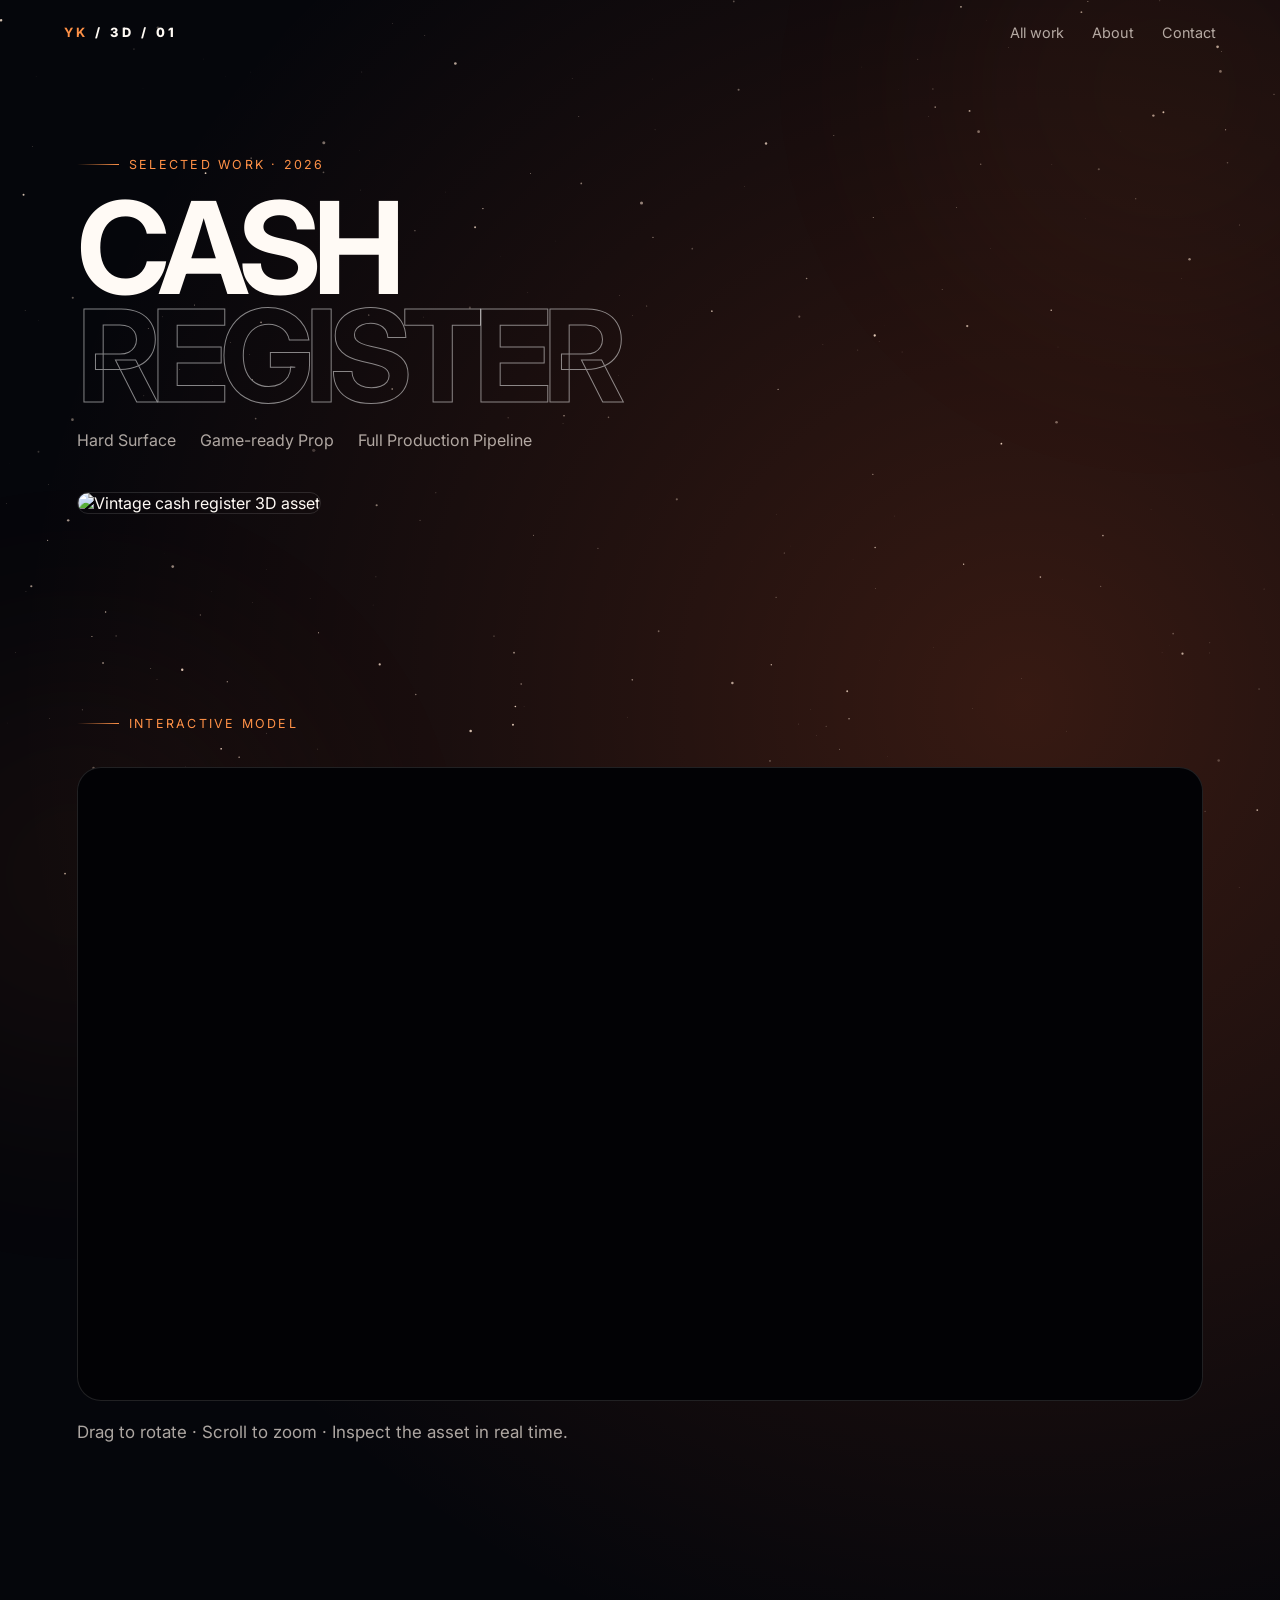
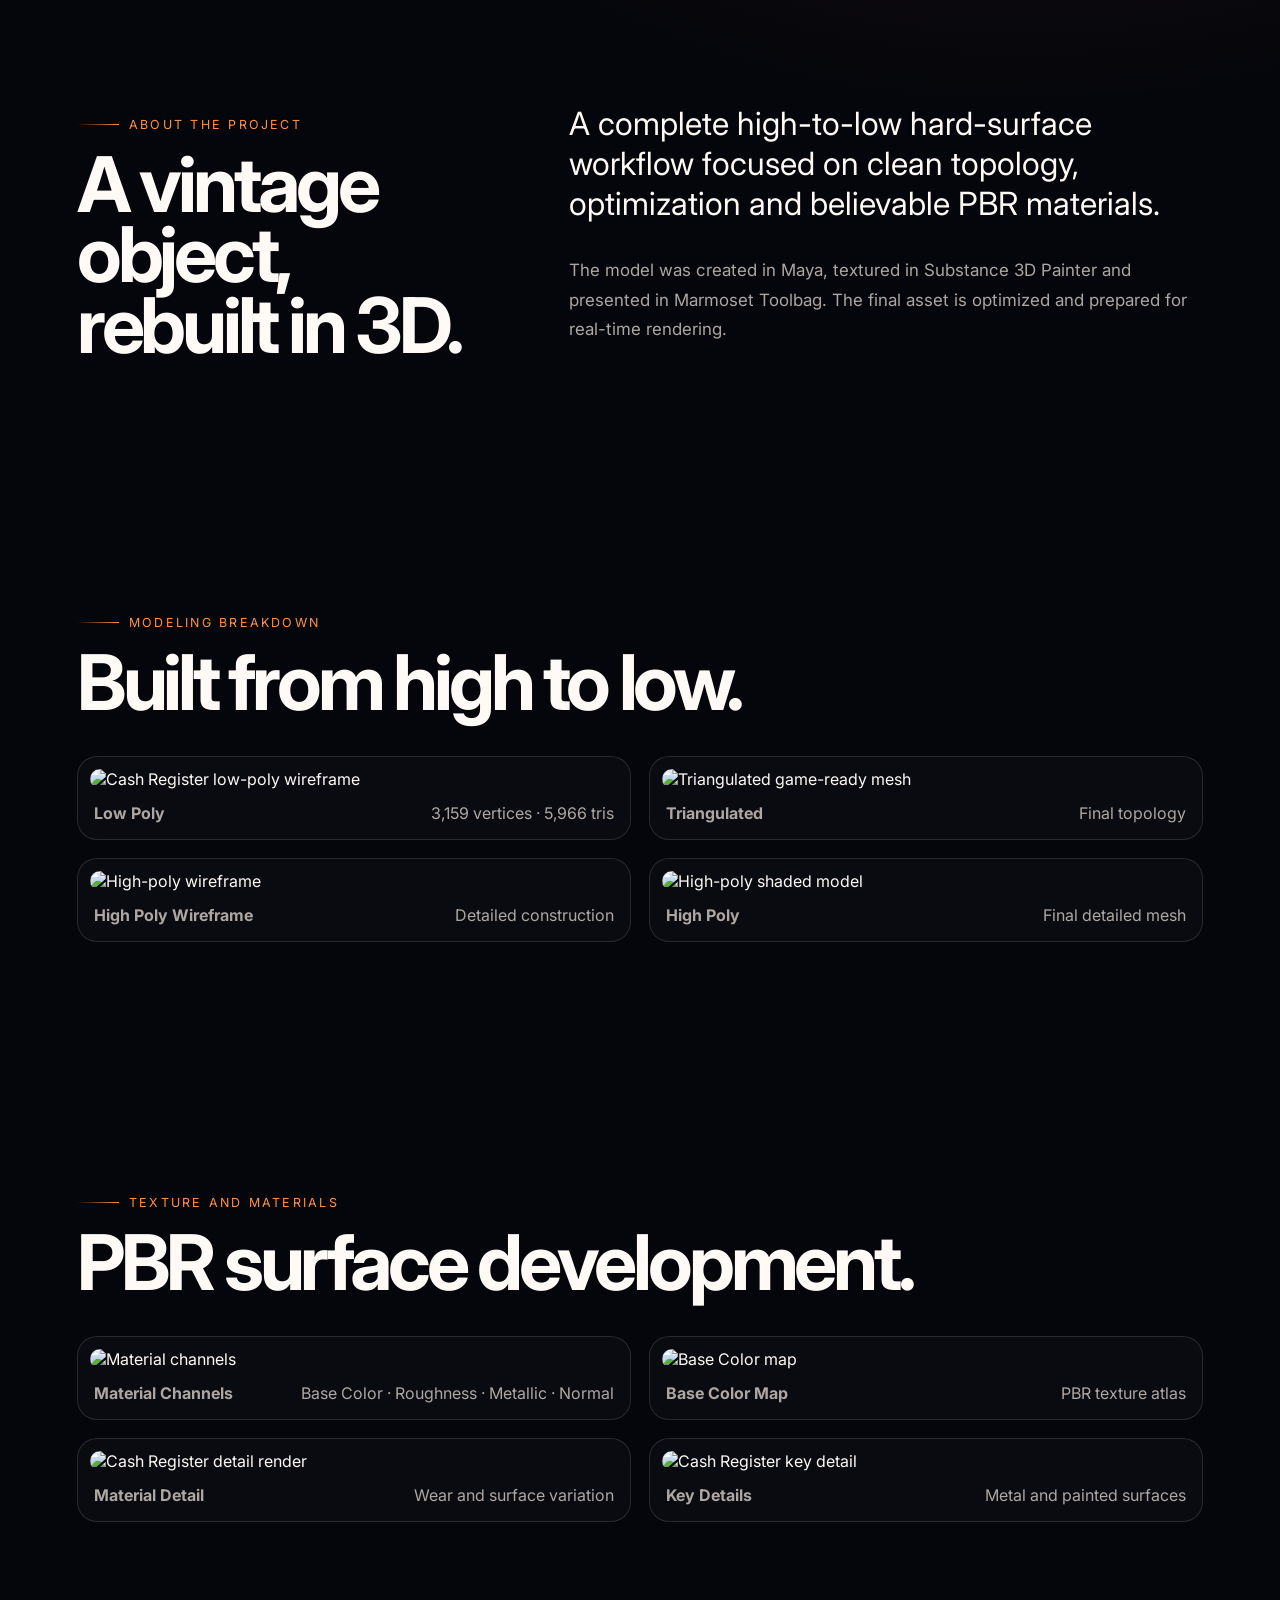
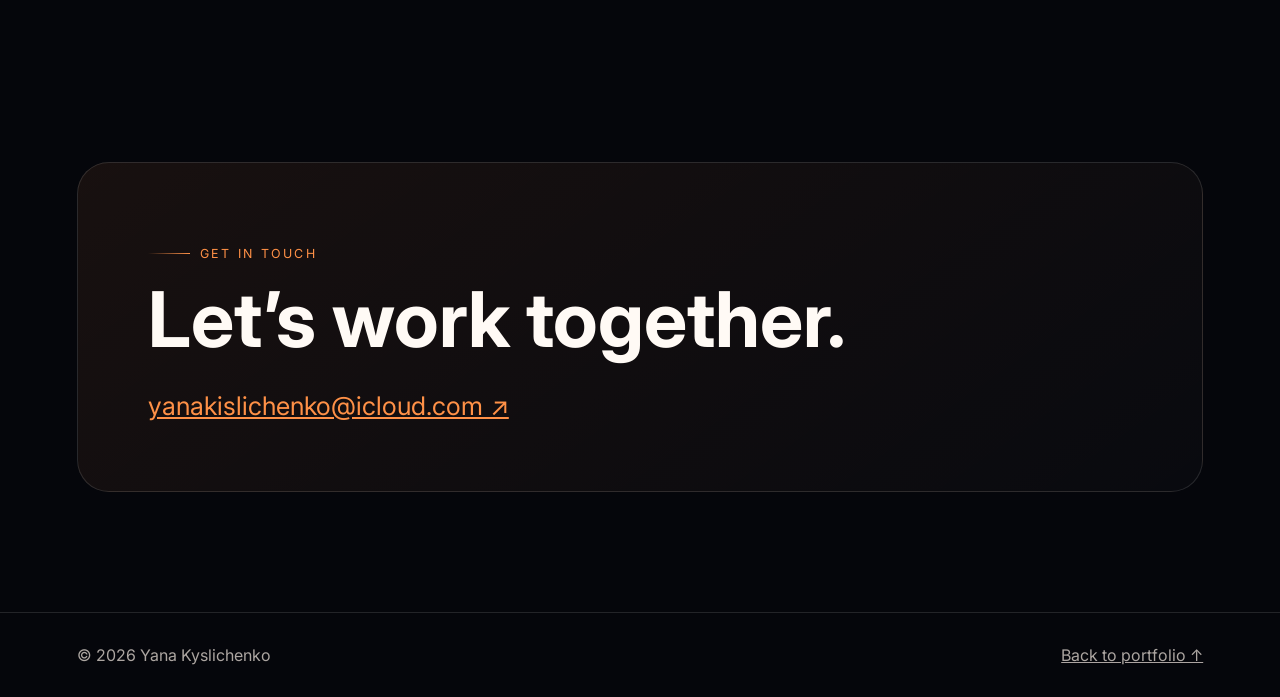
==== project-cash-register.html @ a38cb11b "Add Cash Register project page" ====
<!doctype html><html lang="en"><head><meta charset="UTF-8"><meta name="viewport" content="width=device-width,initial-scale=1"><meta name="description" content="Cash Register — a game-ready hard surface asset by Yana Kyslichenko."><title>Cash Register — Yana Kyslichenko</title><link rel="preconnect" href="https://fonts.googleapis.com"><link rel="preconnect" href="https://fonts.gstatic.com" crossorigin><link href="https://fonts.googleapis.com/css2?family=Inter:wght@400;500;600;700&display=swap" rel="stylesheet"><link rel="stylesheet" href="css/style.css"></head><body><canvas class="stars"></canvas><div class="smoke one"></div><div class="smoke two"></div><header class="site-header"><a class="brand" href="index.html"><b>YK</b> / 3D / 01</a><nav class="nav" aria-label="Project navigation"><a href="index.html#projects">All work</a><a href="index.html#about">About</a><a href="index.html#contact">Contact</a></nav><button class="menu" type="button" aria-label="Open menu" aria-expanded="false">Menu</button></header><main><section class="case-hero"><p class="eyebrow reveal">Selected work · 2026</p><h1 class="reveal">Cash <span>Register</span></h1><div class="facts reveal"><span>Hard Surface</span><span>Game-ready Prop</span><span>Full Production Pipeline</span></div><img class="case-image reveal" src="https://ykyana.github.io/YKyana-portfolio/images/cash-register.webp" width="1600" height="900" alt="Vintage cash register 3D asset"></section><section class="section"><div class="section-inner"><p class="eyebrow reveal">Interactive model</p><div class="viewer-frame reveal"><iframe src="https://ykyana.github.io/YKyana-portfolio/models/cash-register/cash-register.html" title="Interactive Cash Register 3D model" loading="lazy" allow="fullscreen" allowfullscreen></iframe></div><p class="section-copy reveal">Drag to rotate · Scroll to zoom · Inspect the asset in real time.</p></div></section><section class="section"><div class="section-inner about-grid"><div class="section-heading reveal"><p class="eyebrow">About the project</p><h2>A vintage object,<br>rebuilt in 3D.</h2></div><div class="reveal"><p class="about-lead">A complete high-to-low hard-surface workflow focused on clean topology, optimization and believable PBR materials.</p><p class="section-copy">The model was created in Maya, textured in Substance 3D Painter and presented in Marmoset Toolbag. The final asset is optimized and prepared for real-time rendering.</p></div></div></section><section class="section"><div class="section-inner"><div class="section-heading reveal"><p class="eyebrow">Modeling breakdown</p><h2>Built from high to low.</h2></div><div class="gallery"><figure class="reveal"><img src="https://ykyana.github.io/YKyana-portfolio/images/cash-register-low-poly.webp" alt="Cash Register low-poly wireframe"><figcaption><strong>Low Poly</strong><span>3,159 vertices · 5,966 tris</span></figcaption></figure><figure class="reveal"><img src="https://ykyana.github.io/YKyana-portfolio/images/cash-register-triangulated.webp" alt="Triangulated game-ready mesh"><figcaption><strong>Triangulated</strong><span>Final topology</span></figcaption></figure><figure class="reveal"><img src="https://ykyana.github.io/YKyana-portfolio/images/cash-register-high-poly-wireframe.webp" alt="High-poly wireframe"><figcaption><strong>High Poly Wireframe</strong><span>Detailed construction</span></figcaption></figure><figure class="reveal"><img src="https://ykyana.github.io/YKyana-portfolio/images/cash-register-high-poly.webp" alt="High-poly shaded model"><figcaption><strong>High Poly</strong><span>Final detailed mesh</span></figcaption></figure></div></div></section><section class="section"><div class="section-inner"><div class="section-heading reveal"><p class="eyebrow">Texture and materials</p><h2>PBR surface development.</h2></div><div class="gallery"><figure class="reveal"><img src="https://ykyana.github.io/YKyana-portfolio/images/cash-register-material-channels.webp" alt="Material channels"><figcaption><strong>Material Channels</strong><span>Base Color · Roughness · Metallic · Normal</span></figcaption></figure><figure class="reveal"><img src="https://ykyana.github.io/YKyana-portfolio/images/cash-register-base-color-map.webp" alt="Base Color map"><figcaption><strong>Base Color Map</strong><span>PBR texture atlas</span></figcaption></figure><figure class="reveal"><img src="https://ykyana.github.io/YKyana-portfolio/images/IMG_0531.webp" alt="Cash Register detail render"><figcaption><strong>Material Detail</strong><span>Wear and surface variation</span></figcaption></figure><figure class="reveal"><img src="https://ykyana.github.io/YKyana-portfolio/images/cash-register-detail-keys.webp" alt="Cash Register key detail"><figcaption><strong>Key Details</strong><span>Metal and painted surfaces</span></figcaption></figure></div></div></section><section class="section" id="contact"><div class="section-inner contact-box reveal"><p class="eyebrow">Get in touch</p><h2>Let’s work together.</h2><a class="email" href="mailto:yanakislichenko@icloud.com">yanakislichenko@icloud.com ↗</a></div></section></main><footer class="footer"><span>© 2026 Yana Kyslichenko</span><a href="index.html">Back to portfolio ↑</a></footer><script src="js/script.js"></script></body></html>
---- css/style.css ----
:root{--bg:#05060b;--panel:rgba(14,13,18,.76);--text:#fffaf5;--muted:rgba(255,244,236,.67);--line:rgba(255,255,255,.12);--orange:#ff9147;--orange2:#ff5f32;--max:1240px}*{box-sizing:border-box}html{scroll-behavior:smooth}body{margin:0;overflow-x:hidden;background:radial-gradient(circle at 80% 18%,rgba(255,104,48,.2),transparent 30%),#05060b;color:var(--text);font-family:Inter,system-ui,-apple-system,"Segoe UI",sans-serif}a{color:inherit}.stars{position:fixed;inset:0;z-index:-4;width:100%;height:100%}.smoke{position:fixed;z-index:-3;width:58vw;height:58vw;border-radius:50%;filter:blur(90px);opacity:.18;pointer-events:none;background:radial-gradient(circle,rgba(255,119,55,.42),transparent 68%);animation:drift 18s ease-in-out infinite alternate}.smoke.one{right:-20vw;top:-22vw}.smoke.two{left:-23vw;bottom:-27vw;animation-duration:25s}@keyframes drift{to{transform:translate(8%,6%) scale(1.14) rotate(15deg)}}.site-header{position:fixed;inset:0 0 auto;z-index:30;display:flex;align-items:center;justify-content:space-between;padding:24px clamp(22px,5vw,72px);border-bottom:1px solid transparent;transition:.3s}.site-header.scrolled{background:rgba(5,6,11,.75);backdrop-filter:blur(20px);border-color:var(--line)}.brand{font-weight:800;letter-spacing:.27em;font-size:.8rem;text-decoration:none}.brand b{color:var(--orange)}.nav{display:flex;gap:28px}.nav a{text-decoration:none;color:var(--muted);font-size:.9rem}.nav a:hover{color:var(--orange)}.menu{display:none;border:1px solid var(--line);border-radius:999px;background:transparent;color:var(--text);padding:10px 14px}.hero{min-height:100vh;display:grid;grid-template-columns:1fr 1.05fr;align-items:center;gap:28px;padding:128px clamp(24px,6vw,92px) 72px}.eyebrow{display:flex;align-items:center;gap:10px;color:var(--orange);font-size:.78rem;letter-spacing:.18em;text-transform:uppercase}.eyebrow:before{content:"";width:42px;height:1px;background:linear-gradient(90deg,transparent,var(--orange))}h1{margin:22px 0 20px;font-size:clamp(3.5rem,8.3vw,8.9rem);line-height:.84;letter-spacing:-.07em;text-transform:uppercase}h1 span{display:block;color:transparent;-webkit-text-stroke:1px rgba(255,255,255,.5)}.hero p,.section-copy{max-width:620px;color:var(--muted);font-size:1.06rem;line-height:1.75}.actions{display:flex;gap:14px;flex-wrap:wrap;margin-top:34px}.button{display:inline-flex;align-items:center;gap:9px;min-height:52px;padding:0 22px;border:1px solid var(--line);border-radius:999px;text-decoration:none;background:rgba(255,255,255,.035);transition:.25s}.button:hover{transform:translateY(-3px);border-color:rgba(255,145,71,.7)}.button.primary{color:#1a0c05;border:0;font-weight:700;background:linear-gradient(135deg,#ffd0ab,var(--orange));box-shadow:0 0 35px rgba(255,95,50,.2)}.earth-stage{position:relative;min-height:620px}.earth-image{position:absolute;inset:4% -10% 0 -4%;background-image:linear-gradient(90deg,#05060b 0%,transparent 24%),url('https://assets.science.nasa.gov/dynamicimage/assets/science/esd/climate/2023/12/ImageWall5_1920x1200-89.jpg?crop=faces%2Cfocalpoint&fit=clip&h=1200&w=1920');background-size:cover;background-position:center;border-radius:50%;filter:saturate(.85) contrast(1.15) brightness(.8);box-shadow:0 0 80px rgba(255,105,48,.22);animation:earthFloat 8s ease-in-out infinite}.earth-image:after{content:"";position:absolute;inset:0;border-radius:50%;box-shadow:inset -90px 0 110px rgba(0,0,0,.58),inset 15px 0 35px rgba(255,174,112,.18)}@keyframes earthFloat{50%{transform:translateY(15px) scale(1.015)}}.orbit{position:absolute;left:52%;top:54%;width:88%;aspect-ratio:1;border:1px solid rgba(255,145,71,.22);border-radius:50%;transform:translate(-50%,-50%) rotateX(72deg);animation:spin 20s linear infinite}@keyframes spin{to{transform:translate(-50%,-50%) rotateX(72deg) rotateZ(360deg)}}.hud{position:absolute;right:2%;bottom:8%;padding:18px 20px;width:220px;border:1px solid var(--line);border-radius:18px;background:rgba(16,12,14,.7);backdrop-filter:blur(18px)}.hud small{color:var(--orange);text-transform:uppercase;letter-spacing:.14em}.hud strong{display:block;margin-top:8px;font-size:1.35rem}.meter{height:4px;margin-top:14px;background:rgba(255,255,255,.08);border-radius:99px;overflow:hidden}.meter span{display:block;width:78%;height:100%;background:linear-gradient(90deg,var(--orange),#8ed0ff)}.section{padding:120px clamp(24px,6vw,92px)}.section-inner{max-width:var(--max);margin:auto}.section-heading h2{margin:18px 0 0;font-size:clamp(2.7rem,6vw,6.5rem);line-height:.92;letter-spacing:-.055em}.about-grid{display:grid;grid-template-columns:.8fr 1.2fr;gap:70px;align-items:start}.about-lead{font-size:clamp(1.5rem,2.5vw,2.5rem);line-height:1.25;margin-top:0}.capabilities{display:grid;grid-template-columns:repeat(2,1fr);gap:22px;margin-top:36px}.capability{padding:24px;border:1px solid var(--line);border-radius:20px;background:rgba(255,255,255,.025)}.capability h3{margin:0 0 12px}.capability ul{list-style:none;padding:0;margin:0;color:var(--muted);line-height:1.85}.project-card{display:grid;grid-template-columns:1.2fr .8fr;gap:30px;margin-top:46px;padding:18px;border:1px solid var(--line);border-radius:28px;background:rgba(255,255,255,.025);text-decoration:none;transition:.3s}.project-card:hover{transform:translateY(-8px);border-color:rgba(255,145,71,.5)}.project-card img{width:100%;height:100%;min-height:360px;object-fit:cover;border-radius:20px}.project-info{padding:28px 20px;display:flex;flex-direction:column;justify-content:center}.project-info h3{font-size:clamp(2rem,4vw,4rem);margin:12px 0}.meta{color:var(--muted);line-height:1.8}.contact-box{padding:clamp(30px,6vw,70px);border:1px solid var(--line);border-radius:32px;background:linear-gradient(145deg,rgba(255,145,71,.08),rgba(255,255,255,.02))}.contact-box h2{font-size:clamp(2.6rem,6vw,6rem);margin:10px 0 24px}.email{font-size:clamp(1.1rem,2vw,2rem);color:var(--orange)}.socials{display:flex;gap:22px;margin-top:28px}.footer{display:flex;justify-content:space-between;gap:20px;padding:32px clamp(24px,6vw,92px);border-top:1px solid var(--line);color:var(--muted)}.reveal{opacity:0;transform:translateY(35px);transition:.8s cubic-bezier(.2,.7,.2,1)}.reveal.visible{opacity:1;transform:none}.case-hero{padding:145px clamp(24px,6vw,92px) 70px}.case-hero h1{font-size:clamp(4rem,10vw,10rem)}.case-image{width:100%;max-height:720px;object-fit:cover;border-radius:28px;margin-top:42px;border:1px solid var(--line)}.facts{display:flex;gap:24px;flex-wrap:wrap;color:var(--muted)}.viewer-frame{margin-top:36px;aspect-ratio:16/9;border:1px solid var(--line);border-radius:24px;overflow:hidden;background:#020205}.viewer-frame iframe{width:100%;height:100%;border:0}.gallery{display:grid;grid-template-columns:repeat(2,1fr);gap:18px;margin-top:38px}.gallery figure{margin:0;padding:12px;border:1px solid var(--line);border-radius:20px;background:rgba(255,255,255,.025)}.gallery img{width:100%;display:block;border-radius:14px}.gallery figcaption{display:flex;justify-content:space-between;gap:16px;padding:14px 4px 4px;color:var(--muted)}@media(max-width:900px){.nav{display:none}.menu{display:block}.nav.open{display:flex;position:absolute;top:76px;right:20px;flex-direction:column;padding:20px;border:1px solid var(--line);border-radius:18px;background:#0b0b10}.hero{grid-template-columns:1fr;padding-top:120px}.earth-stage{min-height:480px}.about-grid,.project-card{grid-template-columns:1fr}.capabilities,.gallery{grid-template-columns:1fr}.project-card img{min-height:260px}.footer{flex-direction:column}.hud{right:0}}@media(prefers-reduced-motion:reduce){*{animation-duration:.001ms!important;animation-iteration-count:1!important;scroll-behavior:auto!important}}
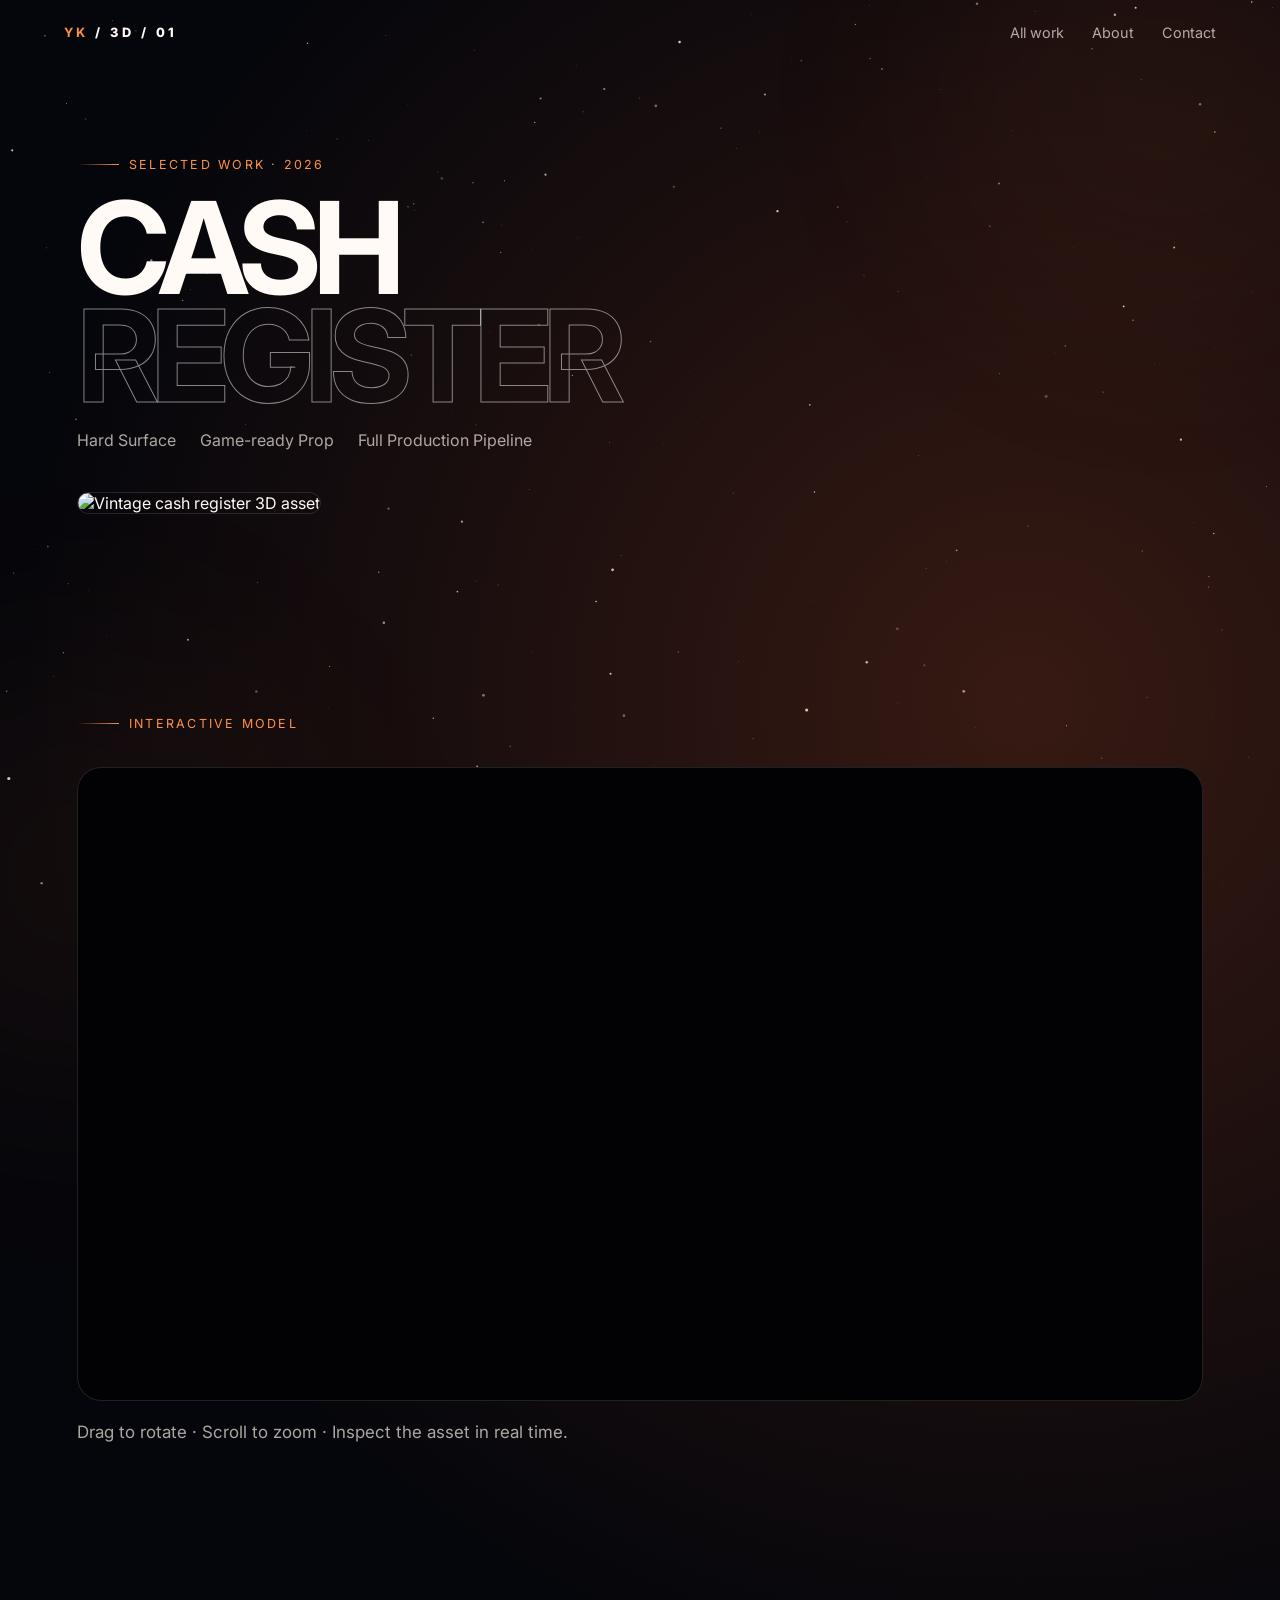
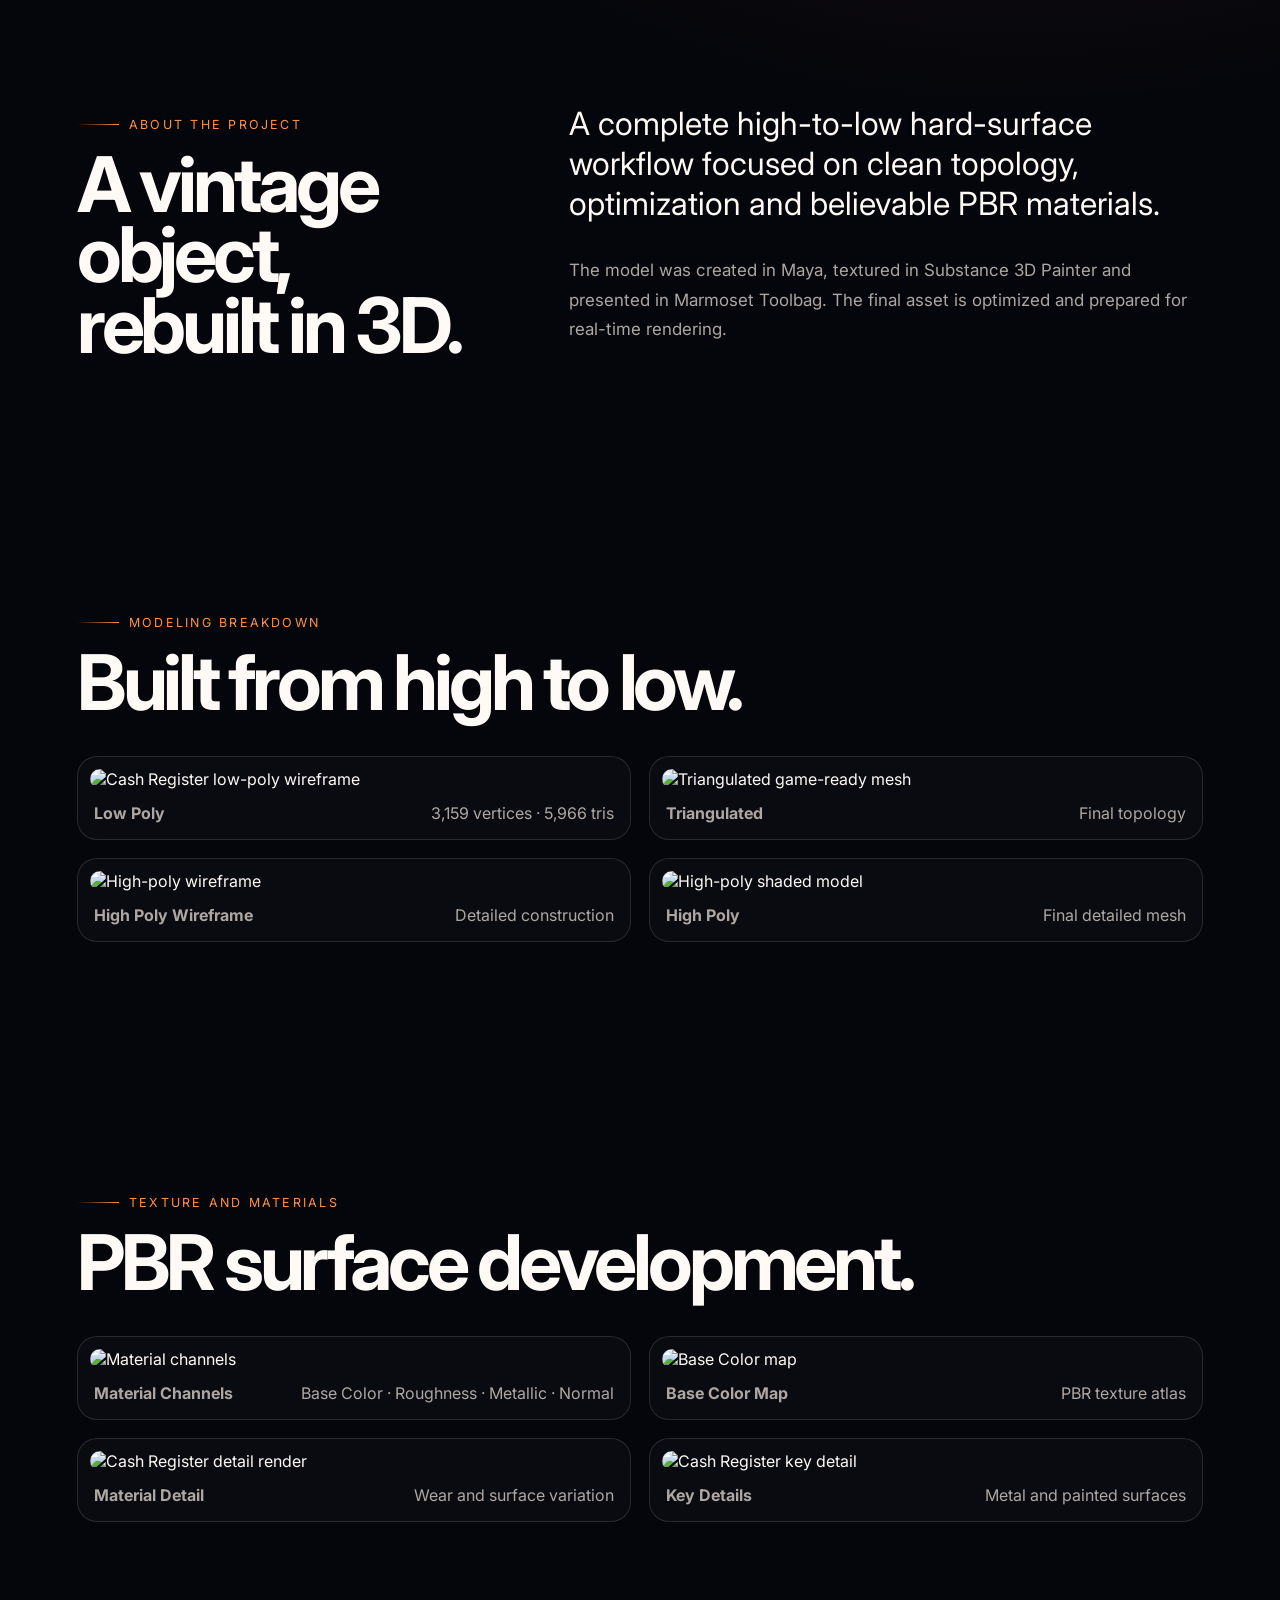
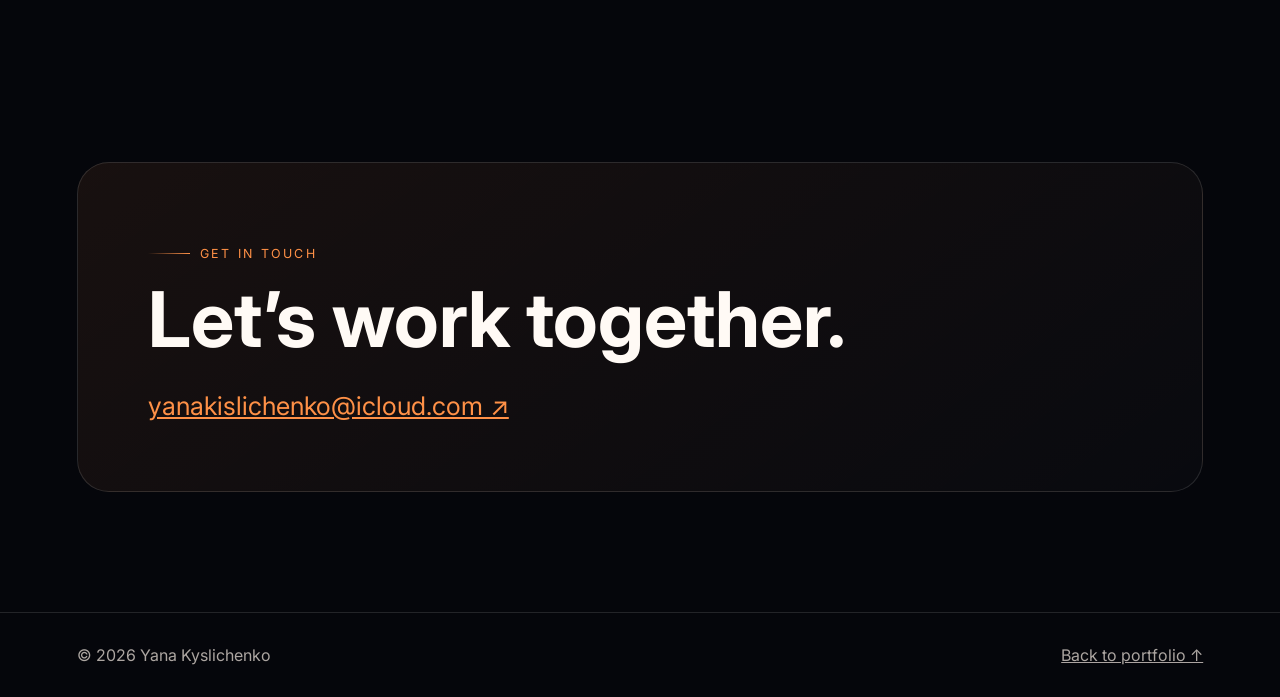
==== commit 4044965f: "Fix Cash Register title styling" ====
--- a/project-cash-register.html
+++ b/project-cash-register.html
@@ -1 +1 @@
-<!doctype html><html lang="en"><head><meta charset="UTF-8"><meta name="viewport" content="width=device-width,initial-scale=1"><meta name="description" content="Cash Register — a game-ready hard surface asset by Yana Kyslichenko."><title>Cash Register — Yana Kyslichenko</title><link rel="preconnect" href="https://fonts.googleapis.com"><link rel="preconnect" href="https://fonts.gstatic.com" crossorigin><link href="https://fonts.googleapis.com/css2?family=Inter:wght@400;500;600;700&display=swap" rel="stylesheet"><link rel="stylesheet" href="css/style.css"></head><body><canvas class="stars"></canvas><div class="smoke one"></div><div class="smoke two"></div><header class="site-header"><a class="brand" href="index.html"><b>YK</b> / 3D / 01</a><nav class="nav" aria-label="Project navigation"><a href="index.html#projects">All work</a><a href="index.html#about">About</a><a href="index.html#contact">Contact</a></nav><button class="menu" type="button" aria-label="Open menu" aria-expanded="false">Menu</button></header><main><section class="case-hero"><p class="eyebrow reveal">Selected work · 2026</p><h1 class="reveal">Cash <span>Register</span></h1><div class="facts reveal"><span>Hard Surface</span><span>Game-ready Prop</span><span>Full Production Pipeline</span></div><img class="case-image reveal" src="https://ykyana.github.io/YKyana-portfolio/images/cash-register.webp" width="1600" height="900" alt="Vintage cash register 3D asset"></section><section class="section"><div class="section-inner"><p class="eyebrow reveal">Interactive model</p><div class="viewer-frame reveal"><iframe src="https://ykyana.github.io/YKyana-portfolio/models/cash-register/cash-register.html" title="Interactive Cash Register 3D model" loading="lazy" allow="fullscreen" allowfullscreen></iframe></div><p class="section-copy reveal">Drag to rotate · Scroll to zoom · Inspect the asset in real time.</p></div></section><section class="section"><div class="section-inner about-grid"><div class="section-heading reveal"><p class="eyebrow">About the project</p><h2>A vintage object,<br>rebuilt in 3D.</h2></div><div class="reveal"><p class="about-lead">A complete high-to-low hard-surface workflow focused on clean topology, optimization and believable PBR materials.</p><p class="section-copy">The model was created in Maya, textured in Substance 3D Painter and presented in Marmoset Toolbag. The final asset is optimized and prepared for real-time rendering.</p></div></div></section><section class="section"><div class="section-inner"><div class="section-heading reveal"><p class="eyebrow">Modeling breakdown</p><h2>Built from high to low.</h2></div><div class="gallery"><figure class="reveal"><img src="https://ykyana.github.io/YKyana-portfolio/images/cash-register-low-poly.webp" alt="Cash Register low-poly wireframe"><figcaption><strong>Low Poly</strong><span>3,159 vertices · 5,966 tris</span></figcaption></figure><figure class="reveal"><img src="https://ykyana.github.io/YKyana-portfolio/images/cash-register-triangulated.webp" alt="Triangulated game-ready mesh"><figcaption><strong>Triangulated</strong><span>Final topology</span></figcaption></figure><figure class="reveal"><img src="https://ykyana.github.io/YKyana-portfolio/images/cash-register-high-poly-wireframe.webp" alt="High-poly wireframe"><figcaption><strong>High Poly Wireframe</strong><span>Detailed construction</span></figcaption></figure><figure class="reveal"><img src="https://ykyana.github.io/YKyana-portfolio/images/cash-register-high-poly.webp" alt="High-poly shaded model"><figcaption><strong>High Poly</strong><span>Final detailed mesh</span></figcaption></figure></div></div></section><section class="section"><div class="section-inner"><div class="section-heading reveal"><p class="eyebrow">Texture and materials</p><h2>PBR surface development.</h2></div><div class="gallery"><figure class="reveal"><img src="https://ykyana.github.io/YKyana-portfolio/images/cash-register-material-channels.webp" alt="Material channels"><figcaption><strong>Material Channels</strong><span>Base Color · Roughness · Metallic · Normal</span></figcaption></figure><figure class="reveal"><img src="https://ykyana.github.io/YKyana-portfolio/images/cash-register-base-color-map.webp" alt="Base Color map"><figcaption><strong>Base Color Map</strong><span>PBR texture atlas</span></figcaption></figure><figure class="reveal"><img src="https://ykyana.github.io/YKyana-portfolio/images/IMG_0531.webp" alt="Cash Register detail render"><figcaption><strong>Material Detail</strong><span>Wear and surface variation</span></figcaption></figure><figure class="reveal"><img src="https://ykyana.github.io/YKyana-portfolio/images/cash-register-detail-keys.webp" alt="Cash Register key detail"><figcaption><strong>Key Details</strong><span>Metal and painted surfaces</span></figcaption></figure></div></div></section><section class="section" id="contact"><div class="section-inner contact-box reveal"><p class="eyebrow">Get in touch</p><h2>Let’s work together.</h2><a class="email" href="mailto:yanakislichenko@icloud.com">yanakislichenko@icloud.com ↗</a></div></section></main><footer class="footer"><span>© 2026 Yana Kyslichenko</span><a href="index.html">Back to portfolio ↑</a></footer><script src="js/script.js"></script></body></html>+<!doctype html><html lang="en"><head><meta charset="UTF-8"><meta name="viewport" content="width=device-width,initial-scale=1"><meta name="description" content="Cash Register — a game-ready hard surface asset by Yana Kyslichenko."><title>Cash Register — Yana Kyslichenko</title><link rel="preconnect" href="https://fonts.googleapis.com"><link rel="preconnect" href="https://fonts.gstatic.com" crossorigin><link href="https://fonts.googleapis.com/css2?family=Inter:wght@400;500;600;700;800&display=swap" rel="stylesheet"><link rel="stylesheet" href="css/style.css"><link rel="stylesheet" href="css/project-title-fix.css"></head><body><canvas class="stars"></canvas><div class="smoke one"></div><div class="smoke two"></div><header class="site-header"><a class="brand" href="index.html"><b>YK</b> / 3D / 01</a><nav class="nav" aria-label="Project navigation"><a href="index.html#projects">All work</a><a href="index.html#about">About</a><a href="index.html#contact">Contact</a></nav><button class="menu" type="button" aria-label="Open menu" aria-expanded="false">Menu</button></header><main><section class="case-hero"><p class="eyebrow reveal">Selected work · 2026</p><h1 class="reveal">Cash <span>Register</span></h1><div class="facts reveal"><span>Hard Surface</span><span>Game-ready Prop</span><span>Full Production Pipeline</span></div><img class="case-image reveal" src="https://ykyana.github.io/YKyana-portfolio/images/cash-register.webp" width="1600" height="900" alt="Vintage cash register 3D asset"></section><section class="section"><div class="section-inner"><p class="eyebrow reveal">Interactive model</p><div class="viewer-frame reveal"><iframe src="https://ykyana.github.io/YKyana-portfolio/models/cash-register/cash-register.html" title="Interactive Cash Register 3D model" loading="lazy" allow="fullscreen" allowfullscreen></iframe></div><p class="section-copy reveal">Drag to rotate · Scroll to zoom · Inspect the asset in real time.</p></div></section><section class="section"><div class="section-inner about-grid"><div class="section-heading reveal"><p class="eyebrow">About the project</p><h2>A vintage object,<br>rebuilt in 3D.</h2></div><div class="reveal"><p class="about-lead">A complete high-to-low hard-surface workflow focused on clean topology, optimization and believable PBR materials.</p><p class="section-copy">The model was created in Maya, textured in Substance 3D Painter and presented in Marmoset Toolbag. The final asset is optimized and prepared for real-time rendering.</p></div></div></section><section class="section"><div class="section-inner"><div class="section-heading reveal"><p class="eyebrow">Modeling breakdown</p><h2>Built from high to low.</h2></div><div class="gallery"><figure class="reveal"><img src="https://ykyana.github.io/YKyana-portfolio/images/cash-register-low-poly.webp" alt="Cash Register low-poly wireframe"><figcaption><strong>Low Poly</strong><span>3,159 vertices · 5,966 tris</span></figcaption></figure><figure class="reveal"><img src="https://ykyana.github.io/YKyana-portfolio/images/cash-register-triangulated.webp" alt="Triangulated game-ready mesh"><figcaption><strong>Triangulated</strong><span>Final topology</span></figcaption></figure><figure class="reveal"><img src="https://ykyana.github.io/YKyana-portfolio/images/cash-register-high-poly-wireframe.webp" alt="High-poly wireframe"><figcaption><strong>High Poly Wireframe</strong><span>Detailed construction</span></figcaption></figure><figure class="reveal"><img src="https://ykyana.github.io/YKyana-portfolio/images/cash-register-high-poly.webp" alt="High-poly shaded model"><figcaption><strong>High Poly</strong><span>Final detailed mesh</span></figcaption></figure></div></div></section><section class="section"><div class="section-inner"><div class="section-heading reveal"><p class="eyebrow">Texture and materials</p><h2>PBR surface development.</h2></div><div class="gallery"><figure class="reveal"><img src="https://ykyana.github.io/YKyana-portfolio/images/cash-register-material-channels.webp" alt="Material channels"><figcaption><strong>Material Channels</strong><span>Base Color · Roughness · Metallic · Normal</span></figcaption></figure><figure class="reveal"><img src="https://ykyana.github.io/YKyana-portfolio/images/cash-register-base-color-map.webp" alt="Base Color map"><figcaption><strong>Base Color Map</strong><span>PBR texture atlas</span></figcaption></figure><figure class="reveal"><img src="https://ykyana.github.io/YKyana-portfolio/images/IMG_0531.webp" alt="Cash Register detail render"><figcaption><strong>Material Detail</strong><span>Wear and surface variation</span></figcaption></figure><figure class="reveal"><img src="https://ykyana.github.io/YKyana-portfolio/images/cash-register-detail-keys.webp" alt="Cash Register key detail"><figcaption><strong>Key Details</strong><span>Metal and painted surfaces</span></figcaption></figure></div></div></section><section class="section" id="contact"><div class="section-inner contact-box reveal"><p class="eyebrow">Get in touch</p><h2>Let’s work together.</h2><a class="email" href="mailto:yanakislichenko@icloud.com">yanakislichenko@icloud.com ↗</a></div></section></main><footer class="footer"><span>© 2026 Yana Kyslichenko</span><a href="index.html">Back to portfolio ↑</a></footer><script src="js/script.js"></script></body></html>
--- a/css/style.css
+++ b/css/style.css
@@ -1 +1,42 @@
-:root{--bg:#05060b;--panel:rgba(14,13,18,.76);--text:#fffaf5;--muted:rgba(255,244,236,.67);--line:rgba(255,255,255,.12);--orange:#ff9147;--orange2:#ff5f32;--max:1240px}*{box-sizing:border-box}html{scroll-behavior:smooth}body{margin:0;overflow-x:hidden;background:radial-gradient(circle at 80% 18%,rgba(255,104,48,.2),transparent 30%),#05060b;color:var(--text);font-family:Inter,system-ui,-apple-system,"Segoe UI",sans-serif}a{color:inherit}.stars{position:fixed;inset:0;z-index:-4;width:100%;height:100%}.smoke{position:fixed;z-index:-3;width:58vw;height:58vw;border-radius:50%;filter:blur(90px);opacity:.18;pointer-events:none;background:radial-gradient(circle,rgba(255,119,55,.42),transparent 68%);animation:drift 18s ease-in-out infinite alternate}.smoke.one{right:-20vw;top:-22vw}.smoke.two{left:-23vw;bottom:-27vw;animation-duration:25s}@keyframes drift{to{transform:translate(8%,6%) scale(1.14) rotate(15deg)}}.site-header{position:fixed;inset:0 0 auto;z-index:30;display:flex;align-items:center;justify-content:space-between;padding:24px clamp(22px,5vw,72px);border-bottom:1px solid transparent;transition:.3s}.site-header.scrolled{background:rgba(5,6,11,.75);backdrop-filter:blur(20px);border-color:var(--line)}.brand{font-weight:800;letter-spacing:.27em;font-size:.8rem;text-decoration:none}.brand b{color:var(--orange)}.nav{display:flex;gap:28px}.nav a{text-decoration:none;color:var(--muted);font-size:.9rem}.nav a:hover{color:var(--orange)}.menu{display:none;border:1px solid var(--line);border-radius:999px;background:transparent;color:var(--text);padding:10px 14px}.hero{min-height:100vh;display:grid;grid-template-columns:1fr 1.05fr;align-items:center;gap:28px;padding:128px clamp(24px,6vw,92px) 72px}.eyebrow{display:flex;align-items:center;gap:10px;color:var(--orange);font-size:.78rem;letter-spacing:.18em;text-transform:uppercase}.eyebrow:before{content:"";width:42px;height:1px;background:linear-gradient(90deg,transparent,var(--orange))}h1{margin:22px 0 20px;font-size:clamp(3.5rem,8.3vw,8.9rem);line-height:.84;letter-spacing:-.07em;text-transform:uppercase}h1 span{display:block;color:transparent;-webkit-text-stroke:1px rgba(255,255,255,.5)}.hero p,.section-copy{max-width:620px;color:var(--muted);font-size:1.06rem;line-height:1.75}.actions{display:flex;gap:14px;flex-wrap:wrap;margin-top:34px}.button{display:inline-flex;align-items:center;gap:9px;min-height:52px;padding:0 22px;border:1px solid var(--line);border-radius:999px;text-decoration:none;background:rgba(255,255,255,.035);transition:.25s}.button:hover{transform:translateY(-3px);border-color:rgba(255,145,71,.7)}.button.primary{color:#1a0c05;border:0;font-weight:700;background:linear-gradient(135deg,#ffd0ab,var(--orange));box-shadow:0 0 35px rgba(255,95,50,.2)}.earth-stage{position:relative;min-height:620px}.earth-image{position:absolute;inset:4% -10% 0 -4%;background-image:linear-gradient(90deg,#05060b 0%,transparent 24%),url('https://assets.science.nasa.gov/dynamicimage/assets/science/esd/climate/2023/12/ImageWall5_1920x1200-89.jpg?crop=faces%2Cfocalpoint&fit=clip&h=1200&w=1920');background-size:cover;background-position:center;border-radius:50%;filter:saturate(.85) contrast(1.15) brightness(.8);box-shadow:0 0 80px rgba(255,105,48,.22);animation:earthFloat 8s ease-in-out infinite}.earth-image:after{content:"";position:absolute;inset:0;border-radius:50%;box-shadow:inset -90px 0 110px rgba(0,0,0,.58),inset 15px 0 35px rgba(255,174,112,.18)}@keyframes earthFloat{50%{transform:translateY(15px) scale(1.015)}}.orbit{position:absolute;left:52%;top:54%;width:88%;aspect-ratio:1;border:1px solid rgba(255,145,71,.22);border-radius:50%;transform:translate(-50%,-50%) rotateX(72deg);animation:spin 20s linear infinite}@keyframes spin{to{transform:translate(-50%,-50%) rotateX(72deg) rotateZ(360deg)}}.hud{position:absolute;right:2%;bottom:8%;padding:18px 20px;width:220px;border:1px solid var(--line);border-radius:18px;background:rgba(16,12,14,.7);backdrop-filter:blur(18px)}.hud small{color:var(--orange);text-transform:uppercase;letter-spacing:.14em}.hud strong{display:block;margin-top:8px;font-size:1.35rem}.meter{height:4px;margin-top:14px;background:rgba(255,255,255,.08);border-radius:99px;overflow:hidden}.meter span{display:block;width:78%;height:100%;background:linear-gradient(90deg,var(--orange),#8ed0ff)}.section{padding:120px clamp(24px,6vw,92px)}.section-inner{max-width:var(--max);margin:auto}.section-heading h2{margin:18px 0 0;font-size:clamp(2.7rem,6vw,6.5rem);line-height:.92;letter-spacing:-.055em}.about-grid{display:grid;grid-template-columns:.8fr 1.2fr;gap:70px;align-items:start}.about-lead{font-size:clamp(1.5rem,2.5vw,2.5rem);line-height:1.25;margin-top:0}.capabilities{display:grid;grid-template-columns:repeat(2,1fr);gap:22px;margin-top:36px}.capability{padding:24px;border:1px solid var(--line);border-radius:20px;background:rgba(255,255,255,.025)}.capability h3{margin:0 0 12px}.capability ul{list-style:none;padding:0;margin:0;color:var(--muted);line-height:1.85}.project-card{display:grid;grid-template-columns:1.2fr .8fr;gap:30px;margin-top:46px;padding:18px;border:1px solid var(--line);border-radius:28px;background:rgba(255,255,255,.025);text-decoration:none;transition:.3s}.project-card:hover{transform:translateY(-8px);border-color:rgba(255,145,71,.5)}.project-card img{width:100%;height:100%;min-height:360px;object-fit:cover;border-radius:20px}.project-info{padding:28px 20px;display:flex;flex-direction:column;justify-content:center}.project-info h3{font-size:clamp(2rem,4vw,4rem);margin:12px 0}.meta{color:var(--muted);line-height:1.8}.contact-box{padding:clamp(30px,6vw,70px);border:1px solid var(--line);border-radius:32px;background:linear-gradient(145deg,rgba(255,145,71,.08),rgba(255,255,255,.02))}.contact-box h2{font-size:clamp(2.6rem,6vw,6rem);margin:10px 0 24px}.email{font-size:clamp(1.1rem,2vw,2rem);color:var(--orange)}.socials{display:flex;gap:22px;margin-top:28px}.footer{display:flex;justify-content:space-between;gap:20px;padding:32px clamp(24px,6vw,92px);border-top:1px solid var(--line);color:var(--muted)}.reveal{opacity:0;transform:translateY(35px);transition:.8s cubic-bezier(.2,.7,.2,1)}.reveal.visible{opacity:1;transform:none}.case-hero{padding:145px clamp(24px,6vw,92px) 70px}.case-hero h1{font-size:clamp(4rem,10vw,10rem)}.case-image{width:100%;max-height:720px;object-fit:cover;border-radius:28px;margin-top:42px;border:1px solid var(--line)}.facts{display:flex;gap:24px;flex-wrap:wrap;color:var(--muted)}.viewer-frame{margin-top:36px;aspect-ratio:16/9;border:1px solid var(--line);border-radius:24px;overflow:hidden;background:#020205}.viewer-frame iframe{width:100%;height:100%;border:0}.gallery{display:grid;grid-template-columns:repeat(2,1fr);gap:18px;margin-top:38px}.gallery figure{margin:0;padding:12px;border:1px solid var(--line);border-radius:20px;background:rgba(255,255,255,.025)}.gallery img{width:100%;display:block;border-radius:14px}.gallery figcaption{display:flex;justify-content:space-between;gap:16px;padding:14px 4px 4px;color:var(--muted)}@media(max-width:900px){.nav{display:none}.menu{display:block}.nav.open{display:flex;position:absolute;top:76px;right:20px;flex-direction:column;padding:20px;border:1px solid var(--line);border-radius:18px;background:#0b0b10}.hero{grid-template-columns:1fr;padding-top:120px}.earth-stage{min-height:480px}.about-grid,.project-card{grid-template-columns:1fr}.capabilities,.gallery{grid-template-columns:1fr}.project-card img{min-height:260px}.footer{flex-direction:column}.hud{right:0}}@media(prefers-reduced-motion:reduce){*{animation-duration:.001ms!important;animation-iteration-count:1!important;scroll-behavior:auto!important}}+:root {
+  --bg:#05060b; --panel:rgba(14,13,18,.76); --text:#fffaf5;
+  --muted:rgba(255,244,236,.67); --line:rgba(255,255,255,.12);
+  --orange:#ff9147; --orange2:#ff5f32; --max:1240px;
+}
+*{box-sizing:border-box} html{scroll-behavior:smooth}
+body{margin:0;overflow-x:hidden;background:radial-gradient(circle at 80% 18%,rgba(255,104,48,.2),transparent 30%),#05060b;color:var(--text);font-family:Inter,system-ui,-apple-system,"Segoe UI",sans-serif}
+a{color:inherit} .stars{position:fixed;inset:0;z-index:-4;width:100%;height:100%}
+.smoke{position:fixed;z-index:-3;width:58vw;height:58vw;border-radius:50%;filter:blur(90px);opacity:.18;pointer-events:none;background:radial-gradient(circle,rgba(255,119,55,.42),transparent 68%);animation:drift 18s ease-in-out infinite alternate}
+.smoke.one{right:-20vw;top:-22vw} .smoke.two{left:-23vw;bottom:-27vw;animation-duration:25s} @keyframes drift{to{transform:translate(8%,6%) scale(1.14) rotate(15deg)}}
+.site-header{position:fixed;inset:0 0 auto;z-index:30;display:flex;align-items:center;justify-content:space-between;padding:24px clamp(22px,5vw,72px);border-bottom:1px solid transparent;transition:.3s}
+.site-header.scrolled{background:rgba(5,6,11,.75);backdrop-filter:blur(20px);border-color:var(--line)}
+.brand{font-weight:800;letter-spacing:.27em;font-size:.8rem;text-decoration:none} .brand b{color:var(--orange)}
+.nav{display:flex;gap:28px} .nav a{text-decoration:none;color:var(--muted);font-size:.9rem} .nav a:hover{color:var(--orange)}
+.menu{display:none;border:1px solid var(--line);border-radius:999px;background:transparent;color:var(--text);padding:10px 14px}
+.hero{min-height:100vh;display:grid;grid-template-columns:1fr 1.05fr;align-items:center;gap:28px;padding:128px clamp(24px,6vw,92px) 72px}
+.eyebrow{display:flex;align-items:center;gap:10px;color:var(--orange);font-size:.78rem;letter-spacing:.18em;text-transform:uppercase}
+.eyebrow:before{content:"";width:42px;height:1px;background:linear-gradient(90deg,transparent,var(--orange))}
+h1{margin:22px 0 20px;font-size:clamp(3.5rem,8.3vw,8.9rem);line-height:.84;letter-spacing:-.07em;text-transform:uppercase}
+h1 span{display:block;color:transparent;-webkit-text-stroke:1px rgba(255,255,255,.5)}
+.hero p,.section-copy{max-width:620px;color:var(--muted);font-size:1.06rem;line-height:1.75}
+.actions{display:flex;gap:14px;flex-wrap:wrap;margin-top:34px} .button{display:inline-flex;align-items:center;gap:9px;min-height:52px;padding:0 22px;border:1px solid var(--line);border-radius:999px;text-decoration:none;background:rgba(255,255,255,.035);transition:.25s}
+.button:hover{transform:translateY(-3px);border-color:rgba(255,145,71,.7)} .button.primary{color:#1a0c05;border:0;font-weight:700;background:linear-gradient(135deg,#ffd0ab,var(--orange));box-shadow:0 0 35px rgba(255,95,50,.2)}
+.earth-stage{position:relative;min-height:620px;overflow:visible}
+.earth-image{position:absolute;inset:2% -9% 0 -5%;background-image:linear-gradient(90deg,#05060b 0%,transparent 18%),url("[data-uri]");background-size:cover;background-position:center;border-radius:50%;filter:saturate(.95) contrast(1.08) brightness(.92);box-shadow:0 0 90px rgba(255,105,48,.24);animation:earthFloat 8s ease-in-out infinite}
+.earth-image:after{content:"";position:absolute;inset:0;border-radius:50%;box-shadow:inset -70px 0 110px rgba(0,0,0,.45),inset 22px 0 38px rgba(255,174,112,.2)}
+@keyframes earthFloat{50%{transform:translateY(14px) scale(1.01)}}
+.orbit{position:absolute;left:52%;top:54%;width:88%;aspect-ratio:1;border:1px solid rgba(255,145,71,.22);border-radius:50%;transform:translate(-50%,-50%) rotateX(72deg);animation:spin 20s linear infinite} @keyframes spin{to{transform:translate(-50%,-50%) rotateX(72deg) rotateZ(360deg)}}
+.hud{position:absolute;right:2%;bottom:8%;padding:18px 20px;width:220px;border:1px solid var(--line);border-radius:18px;background:rgba(16,12,14,.72);backdrop-filter:blur(18px)}
+.hud small{color:var(--orange);text-transform:uppercase;letter-spacing:.14em} .hud strong{display:block;margin-top:8px;font-size:1.35rem} .meter{height:4px;margin-top:14px;background:rgba(255,255,255,.08);border-radius:99px;overflow:hidden} .meter span{display:block;width:78%;height:100%;background:linear-gradient(90deg,var(--orange),#8ed0ff)}
+.section{padding:120px clamp(24px,6vw,92px)} .section-inner{max-width:var(--max);margin:auto} .section-heading h2{margin:18px 0 0;font-size:clamp(2.7rem,6vw,6.5rem);line-height:.92;letter-spacing:-.055em}
+.about-grid{display:grid;grid-template-columns:.8fr 1.2fr;gap:70px;align-items:start} .about-lead{font-size:clamp(1.5rem,2.5vw,2.5rem);line-height:1.25;margin-top:0}
+.capabilities{display:grid;grid-template-columns:repeat(2,1fr);gap:22px;margin-top:36px} .capability{padding:24px;border:1px solid var(--line);border-radius:20px;background:rgba(255,255,255,.025)} .capability h3{margin:0 0 12px} .capability ul{list-style:none;padding:0;margin:0;color:var(--muted);line-height:1.85}
+.project-card{display:grid;grid-template-columns:1.2fr .8fr;gap:30px;margin-top:46px;padding:18px;border:1px solid var(--line);border-radius:28px;background:rgba(255,255,255,.025);text-decoration:none;transition:.3s} .project-card:hover{transform:translateY(-8px);border-color:rgba(255,145,71,.5)} .project-card img{width:100%;height:100%;min-height:360px;object-fit:cover;border-radius:20px}
+.project-info{padding:28px 20px;display:flex;flex-direction:column;justify-content:center} .project-info h3{font-size:clamp(2rem,4vw,4rem);margin:12px 0} .meta{color:var(--muted);line-height:1.8}
+.contact-box{padding:clamp(30px,6vw,70px);border:1px solid var(--line);border-radius:32px;background:linear-gradient(145deg,rgba(255,145,71,.08),rgba(255,255,255,.02))} .contact-box h2{font-size:clamp(2.6rem,6vw,6rem);margin:10px 0 24px} .email{font-size:clamp(1.1rem,2vw,2rem);color:var(--orange)} .socials{display:flex;gap:22px;margin-top:28px}
+.footer{display:flex;justify-content:space-between;gap:20px;padding:32px clamp(24px,6vw,92px);border-top:1px solid var(--line);color:var(--muted)} .reveal{opacity:0;transform:translateY(35px);transition:.8s cubic-bezier(.2,.7,.2,1)} .reveal.visible{opacity:1;transform:none}
+.case-hero{padding:145px clamp(24px,6vw,92px) 70px} .case-hero h1{font-size:clamp(4rem,10vw,10rem)} .case-image{width:100%;max-height:720px;object-fit:cover;border-radius:28px;margin-top:42px;border:1px solid var(--line)} .facts{display:flex;gap:24px;flex-wrap:wrap;color:var(--muted)}
+.viewer-frame{margin-top:36px;aspect-ratio:16/9;border:1px solid var(--line);border-radius:24px;overflow:hidden;background:#020205} .viewer-frame iframe{width:100%;height:100%;border:0}
+.gallery{display:grid;grid-template-columns:repeat(2,1fr);gap:18px;margin-top:38px} .gallery figure{margin:0;padding:12px;border:1px solid var(--line);border-radius:20px;background:rgba(255,255,255,.025)} .gallery img{width:100%;display:block;border-radius:14px} .gallery figcaption{display:flex;justify-content:space-between;gap:16px;padding:14px 4px 4px;color:var(--muted)}
+@media(max-width:900px){.nav{display:none}.menu{display:block}.nav.open{display:flex;position:absolute;top:76px;right:20px;flex-direction:column;padding:20px;border:1px solid var(--line);border-radius:18px;background:#0b0b10}.hero{grid-template-columns:1fr;padding-top:120px}.earth-stage{min-height:480px}.earth-image{inset:4% -12% 1% -12%;background-position:58% center}.about-grid,.project-card{grid-template-columns:1fr}.capabilities,.gallery{grid-template-columns:1fr}.project-card img{min-height:260px}.footer{flex-direction:column}.hud{right:0}}
+@media(prefers-reduced-motion:reduce){*{animation-duration:.001ms!important;animation-iteration-count:1!important;scroll-behavior:auto!important}}
